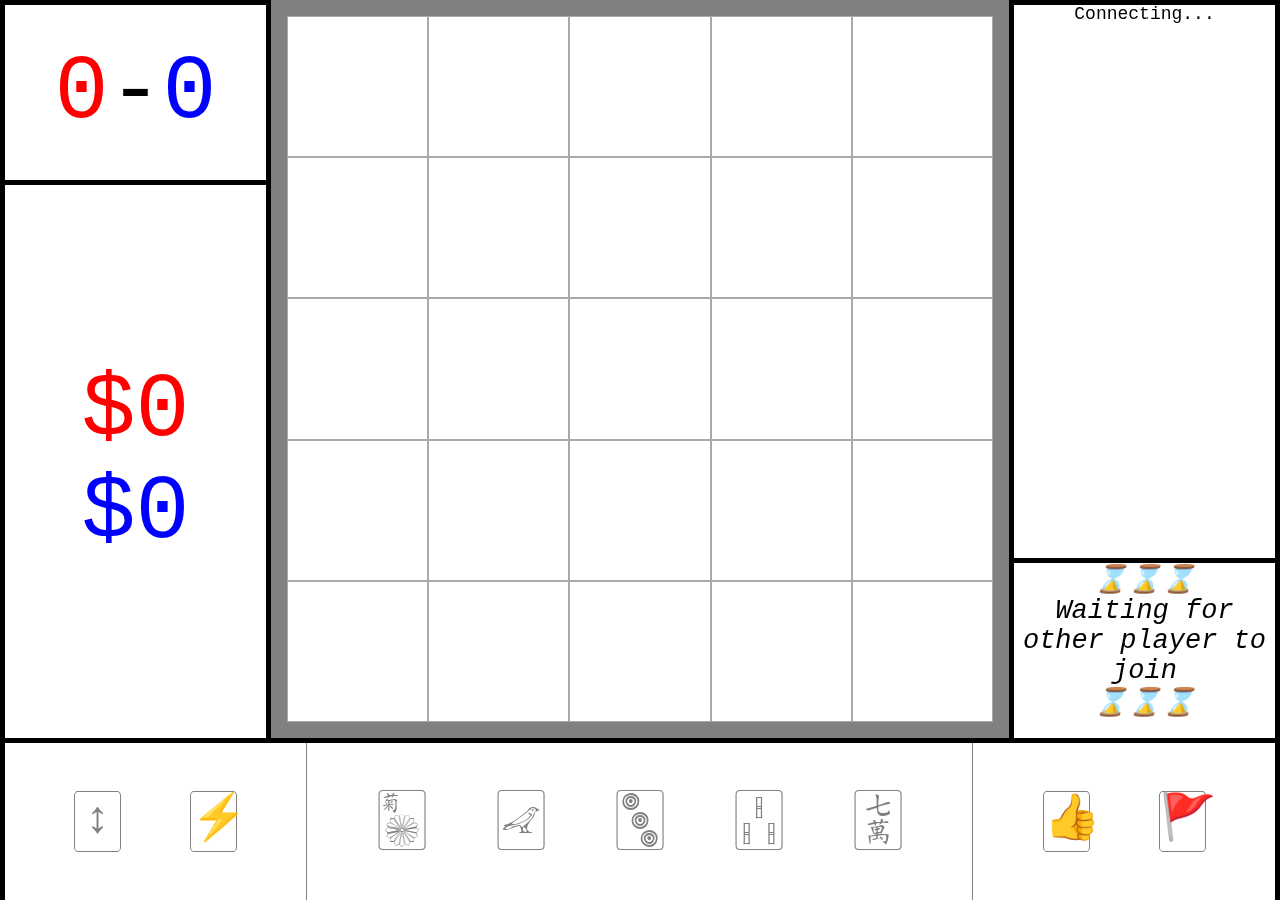
==== docs/index.html @ e9b5eef5 "rename client/ to docs/ for github pages; add Procfile for heroku" ====
<!DOCTYPE html>
<html lang="en">
  <head>
    <title>Arena In Progress</title>
    <link rel="stylesheet" href="style.css">
  </head>
  <body>
    <div class="container">
      <div class="score grid-element">
        <span class="north">0</span>
        <span>&hyphen;</span>
        <span class="south">0</span>
      </div>
      <div class="player-info grid-element">
        <div class="hand north">
          <div class="coins">$0</div>
        </div>
        <div class="hand south">
          <div class="coins">$0</div>
        </div>
      </div>
      <div class="board grid-element"></div>
      <div class="log grid-element">Connecting...</div>
      <div class="actions grid-element"></div>
      <div class="prompt grid-element">Connecting...</div>
    </div>
    <script src="main.js" type="module"></script>
  </body>
</html>
---- docs/style.css ----
body {
  background-color: white;
  justify-content: center;
  align-items: center;
  margin: 0;
  overflow: hidden;
  position: fixed;
}

/* top-level grid containing the board, log, action panel, player info, etc. */
.container {
  display: grid;
  grid-template-columns: 1fr 82vmin 1fr;
  grid-template-rows: 20vmin 42vmin 20vmin 2fr;
  cursor: default;

  font-family: 'Courier New';
  font-weight: normal;
  font-size: 20px;
  text-align: center;

  width: 100vw;
  height: 100vh;
}
.grid-element {
  border: 5px solid black;
}
/* the score box displays the match score */
.score {
  grid-column: 1 / 2;
  grid-row: 1 / 2;

  font-size: 10vh;

  display: flex;
  justify-content: center;
  flex-direction: row;
  align-items: center;

  border-bottom-width: 0;
}

/* the player-info box displays coins and tiles in hand */
.player-info {
  grid-column: 1 / 2;
  grid-row: 2 / 4;

  display: flex;
  justify-content: center;
  flex-direction: column;
  align-items: center;

  font-size: 10vh;
  border-bottom-width: 0;
}
.hand-tile {
  font-weight: light;
}
.hand-tile.highlight {
  color: darkgreen;
  font-weight: bold;
}

/*
the log is a list of text notes on the right side of the screen
explaining what happened in previous turns
*/
.log {
  grid-column: 3 / 4;
  grid-row: 1 / 3;
  overflow-y:auto;

  font-size: 2vmin;
  line-height: 2.1vmin;
  cursor: text;
  border-bottom-width: 0;
}

/*
the action panel has buttons for move, smite, the tiles, and the responses
currently available actions are highlighted
*/
.actions {
  grid-column: 1 / 4;
  grid-row: 4 / 5;

  display: flex;
  flex-direction: row;
  align-items: center;
  justify-content: space-evenly;
  vertical-align: middle;

  color: grey;
  font-weight: light;
  border-bottom-width: 0;
}
.tile-button {
  line-height: 7vmin;
  font-size: 7vmin;
}
.outlined-button {
  font-size: 200%;
  border-radius: 8%;
  border: 1px solid grey;
  width: 5vmin;
  line-height: 6.5vmin;
  font-size: 5vmin;
  vertical-align: middle;
  /* TODO the emoji aren't quite vertically centered in the box */
}
.action-separator {
  border-left: 1px solid;
  height: 100%;
}
.tile-button.highlight {
  color: darkgreen;
  font-weight: bold;
}
.outlined-button.highlight {
  border-color: darkgreen;
  border-width: thick;
  color: darkgreen;
}
.chosen-action {
  border-radius: 100%;
  border: 1px solid;
}
.tooltip {
  position: relative;
  display: inline-block;
}
.tooltip .tooltiptext {
  line-height: 2vmin;
  font-size: 2vmin;
  font-weight: normal;

  background-color: black;
  color: white;

  visibility: hidden;
  text-align: center;
  padding: 5px 0;
  border-radius: 6px;

  position: absolute;
  z-index: 1;

  width: 20vmin;
  bottom: 100%;
  left: 50%;
  margin-left: -10vmin;
}

.tooltip:hover .tooltiptext {
  visibility: visible;
}

/*
the prompt is a text string at the bottom of the screen
explaining what the player should do next
*/
.prompt {
  grid-column: 3 / 4;
  grid-row: 3 / 4;
  font-size: 3vh;
  font-style: italic;
  overflow-y:auto;

  align-items: center;
  overflow-x: auto;
  border-bottom-width: 0;
}

/* the board is a 5x5 display with the tiles on board */
.board {
  grid-column: 2 / 3;
  grid-row: 1 / 4;
  aspect-ratio: 1;

  background-color: gray;
  display: flex;
  flex-direction: row;
  padding: 2% 2%;
  position: relative;
  border: 1px solid gray;
}
.column {
  box-sizing: border-box;
  width: 20%; /* assumes a 5x5 board */
}
.cell {
  box-sizing: border-box;
  height: 20%; /* assumes a 5x5 board */
  width: 100%;
  border: 1px solid darkgrey;
  background-color: white;
  position: relative;

  line-height: 14vmin;
  font-size: 14vmin;
}
.cell.highlight {
  background-color: lightgray;
}
.cell.special {
  font-size: 7vmin;
  line-height: 7vmin;
}
.specialRow {
  display: flex;
  flex-direction: row;
  justify-content: space-evenly;
  color: grey;
}
.board-tile {
  font-weight: light;
}
.board-tile.highlight {
  color: darkgreen;
  font-weight: bold;
}
.chosen-start::before {
  position: absolute;
  content: 'O';
  top: 0;
  bottom: 0;
  left: 0;
  right: 0;
  margin: auto;
}
.chosen-target::before {
  position: absolute;
  content: 'X';
  top: 0;
  bottom: 0;
  left: 0;
  right: 0;
  margin: auto;
}

.north {
  color: red;
}

.south {
  color: blue;
}

.target-north.chosen-target::before {
  color: red;
}

.target-south.chosen-target::before {
  color: blue;
}

.start-north {
  color: red;
}

.start-south {
  color: blue;
}

.highlight {
  cursor: pointer;
}
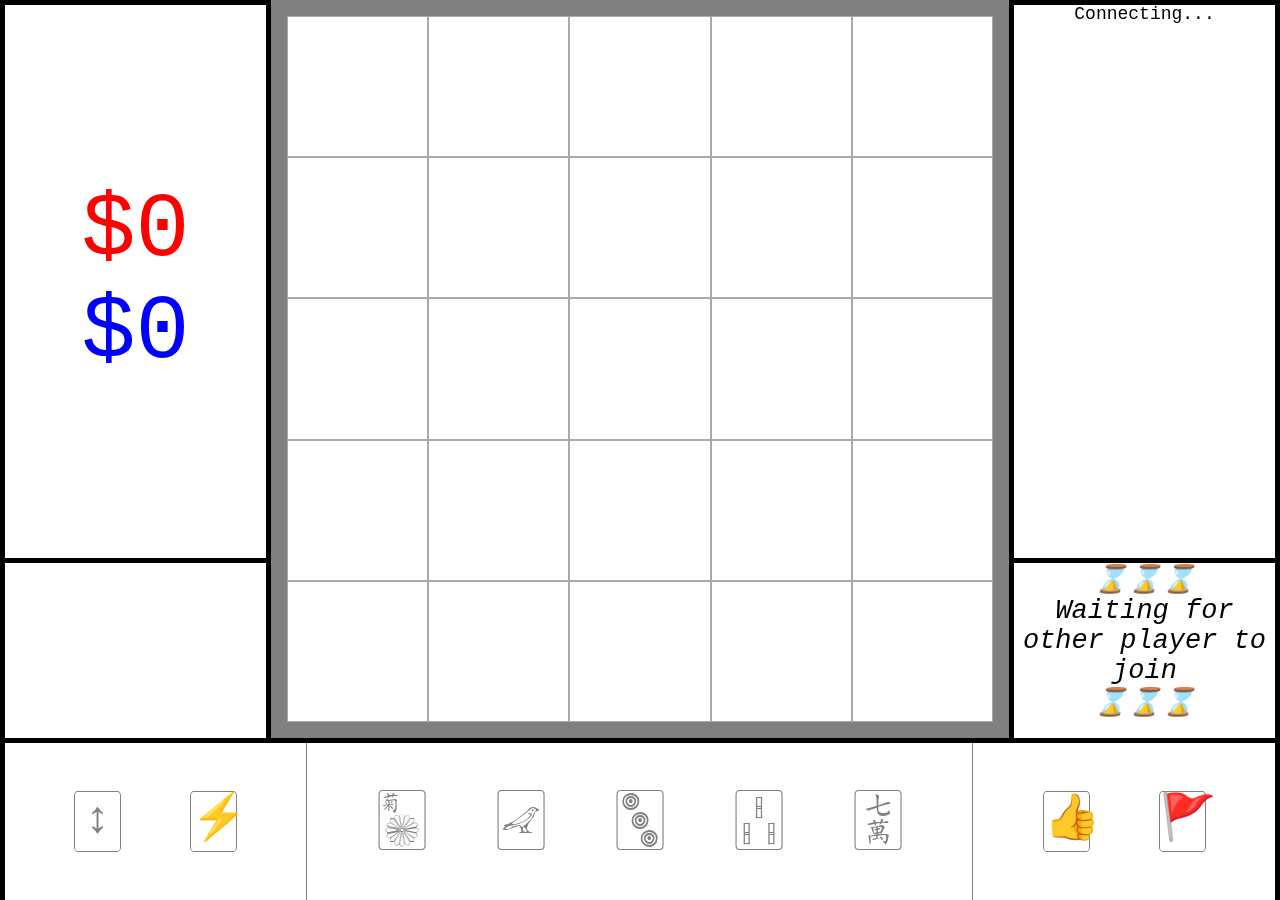
==== commit 8d21bed0: "display unused & discard on board" ====
--- a/docs/index.html
+++ b/docs/index.html
@@ -6,11 +6,6 @@
   </head>
   <body>
     <div class="container">
-      <div class="score grid-element">
-        <span class="north">0</span>
-        <span>&hyphen;</span>
-        <span class="south">0</span>
-      </div>
       <div class="player-info grid-element">
         <div class="hand north">
           <div class="coins">$0</div>
@@ -18,6 +13,10 @@
         <div class="hand south">
           <div class="coins">$0</div>
         </div>
+      </div>
+      <div class="other grid-element">
+        <div class="unused"></div>
+        <div class="discard"></div>
       </div>
       <div class="board grid-element"></div>
       <div class="log grid-element">Connecting...</div>
--- a/docs/style.css
+++ b/docs/style.css
@@ -25,25 +25,11 @@
 .grid-element {
   border: 5px solid black;
 }
-/* the score box displays the match score */
-.score {
-  grid-column: 1 / 2;
-  grid-row: 1 / 2;
-
-  font-size: 10vh;
-
-  display: flex;
-  justify-content: center;
-  flex-direction: row;
-  align-items: center;
-
-  border-bottom-width: 0;
-}
 
 /* the player-info box displays coins and tiles in hand */
 .player-info {
   grid-column: 1 / 2;
-  grid-row: 2 / 4;
+  grid-row: 1 / 3;
 
   display: flex;
   justify-content: center;
@@ -59,6 +45,24 @@
 .hand-tile.highlight {
   color: darkgreen;
   font-weight: bold;
+}
+
+/* the other box displays unused & discard tiles */
+.other {
+  grid-column: 1 / 2;
+  grid-row: 3 / 4;
+
+  font-size: 5vh;
+
+  display: flex;
+  justify-content: center;
+  flex-direction: column;
+  align-items: center;
+
+  border-bottom-width: 0;
+
+  color: grey;
+  font-weight: light;
 }
 
 /*
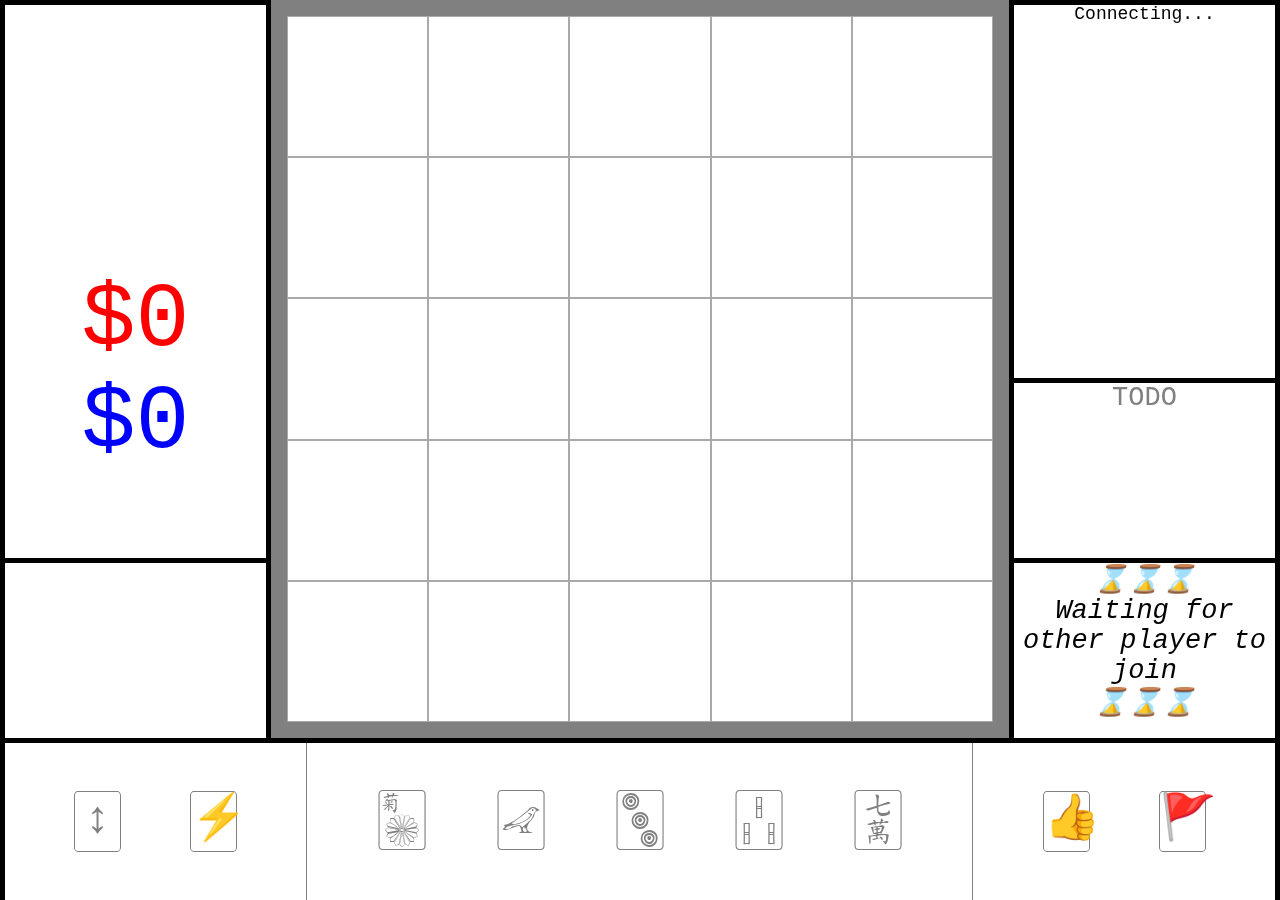
==== commit 9c7177ba: "hidden-tiles: draft" ====
--- a/docs/index.html
+++ b/docs/index.html
@@ -20,8 +20,9 @@
       </div>
       <div class="board grid-element"></div>
       <div class="log grid-element">Connecting...</div>
+      <div class="hidden-tiles grid-element">TODO</div>
+      <div class="prompt grid-element">Connecting...</div>
       <div class="actions grid-element"></div>
-      <div class="prompt grid-element">Connecting...</div>
     </div>
     <script src="main.js" type="module"></script>
   </body>
--- a/docs/style.css
+++ b/docs/style.css
@@ -11,7 +11,7 @@
 .container {
   display: grid;
   grid-template-columns: 1fr 82vmin 1fr;
-  grid-template-rows: 20vmin 42vmin 20vmin 2fr;
+  grid-template-rows: 22vmin 20vmin 20vmin 20vmin 2fr;
   cursor: default;
 
   font-family: 'Courier New';
@@ -29,7 +29,7 @@
 /* the player-info box displays coins and tiles in hand */
 .player-info {
   grid-column: 1 / 2;
-  grid-row: 1 / 3;
+  grid-row: 1 / 5;
 
   display: flex;
   justify-content: center;
@@ -50,7 +50,7 @@
 /* the other box displays unused & discard tiles */
 .other {
   grid-column: 1 / 2;
-  grid-row: 3 / 4;
+  grid-row: 4 / 5;
 
   font-size: 5vh;
 
@@ -71,7 +71,7 @@
 */
 .log {
   grid-column: 3 / 4;
-  grid-row: 1 / 3;
+  grid-row: 1 / 5;
   overflow-y:auto;
 
   font-size: 2vmin;
@@ -81,12 +81,40 @@
 }
 
 /*
+The hidden tiles are a list of tiles that are currently not visible to the player
+*/
+.hidden-tiles {
+  grid-column: 3 / 4;
+  grid-row: 3 / 5;
+  font-size: 3vh;
+  color: grey;
+  font-weight: light;
+  border-bottom-width: 0;
+}
+
+/*
+the prompt is a text string under the log
+explaining what the player should do next
+*/
+.prompt {
+  grid-column: 3 / 4;
+  grid-row: 4 / 5;
+  font-size: 3vh;
+  font-style: italic;
+  overflow-y: auto;
+
+  align-items: center;
+  overflow-x: auto;
+  border-bottom-width: 0;
+}
+
+/*
 the action panel has buttons for move, smite, the tiles, and the responses
 currently available actions are highlighted
 */
 .actions {
   grid-column: 1 / 4;
-  grid-row: 4 / 5;
+  grid-row: 5 / 5;
 
   display: flex;
   flex-direction: row;
@@ -112,6 +140,16 @@
   vertical-align: middle;
   /* TODO the emoji aren't quite vertically centered in the box */
 }
+/* One of the buttons has x2 written above in purple */
+.x2:before {
+  position: absolute;
+  content: "x2";
+  color: purple;
+  line-height: 0.1vmin;
+  font-size: 2vmin;
+  font-weight: normal;
+  text-align: center;
+}
 .action-separator {
   border-left: 1px solid;
   height: 100%;
@@ -149,7 +187,7 @@
   position: absolute;
   z-index: 1;
 
-  width: 20vmin;
+  width: 25vmin;
   bottom: 100%;
   left: 50%;
   margin-left: -10vmin;
@@ -159,21 +197,6 @@
   visibility: visible;
 }
 
-/*
-the prompt is a text string at the bottom of the screen
-explaining what the player should do next
-*/
-.prompt {
-  grid-column: 3 / 4;
-  grid-row: 3 / 4;
-  font-size: 3vh;
-  font-style: italic;
-  overflow-y:auto;
-
-  align-items: center;
-  overflow-x: auto;
-  border-bottom-width: 0;
-}
 
 /* the board is a 5x5 display with the tiles on board */
 .board {
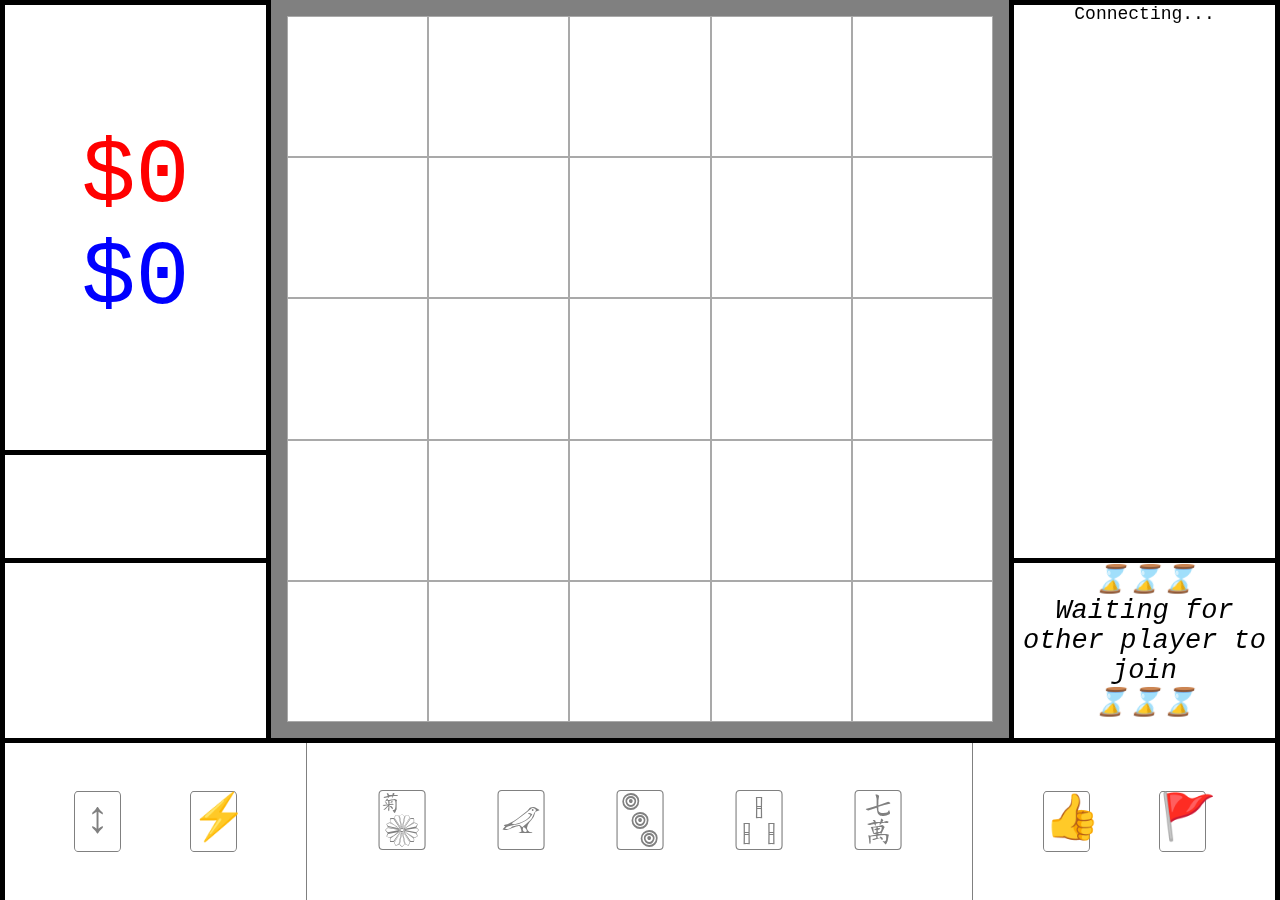
==== commit c8448b07: "List hidden tiles in UI; add tooltips a bunch of places" ====
--- a/docs/index.html
+++ b/docs/index.html
@@ -20,7 +20,9 @@
       </div>
       <div class="board grid-element"></div>
       <div class="log grid-element">Connecting...</div>
-      <div class="hidden-tiles grid-element">TODO</div>
+      <div class="hidden-tiles grid-element">
+        <div class="hidden-tiles-contents"></div>
+      </div>
       <div class="prompt grid-element">Connecting...</div>
       <div class="actions grid-element"></div>
     </div>
--- a/docs/style.css
+++ b/docs/style.css
@@ -11,7 +11,7 @@
 .container {
   display: grid;
   grid-template-columns: 1fr 82vmin 1fr;
-  grid-template-rows: 22vmin 20vmin 20vmin 20vmin 2fr;
+  grid-template-rows: 50vmin 12vmin 20vmin 2fr;
   cursor: default;
 
   font-family: 'Courier New';
@@ -29,7 +29,7 @@
 /* the player-info box displays coins and tiles in hand */
 .player-info {
   grid-column: 1 / 2;
-  grid-row: 1 / 5;
+  grid-row: 1 / 2;
 
   display: flex;
   justify-content: center;
@@ -50,7 +50,7 @@
 /* the other box displays unused & discard tiles */
 .other {
   grid-column: 1 / 2;
-  grid-row: 4 / 5;
+  grid-row: 3 / 4;
 
   font-size: 5vh;
 
@@ -71,7 +71,7 @@
 */
 .log {
   grid-column: 3 / 4;
-  grid-row: 1 / 5;
+  grid-row: 1 / 3;
   overflow-y:auto;
 
   font-size: 2vmin;
@@ -84,9 +84,9 @@
 The hidden tiles are a list of tiles that are currently not visible to the player
 */
 .hidden-tiles {
-  grid-column: 3 / 4;
-  grid-row: 3 / 5;
-  font-size: 3vh;
+  grid-column: 1 / 2;
+  grid-row: 2 / 3;
+  font-size: 4.5vh;
   color: grey;
   font-weight: light;
   border-bottom-width: 0;
@@ -98,7 +98,7 @@
 */
 .prompt {
   grid-column: 3 / 4;
-  grid-row: 4 / 5;
+  grid-row: 3 / 4;
   font-size: 3vh;
   font-style: italic;
   overflow-y: auto;
@@ -114,7 +114,7 @@
 */
 .actions {
   grid-column: 1 / 4;
-  grid-row: 5 / 5;
+  grid-row: 4 / 4;
 
   display: flex;
   flex-direction: row;
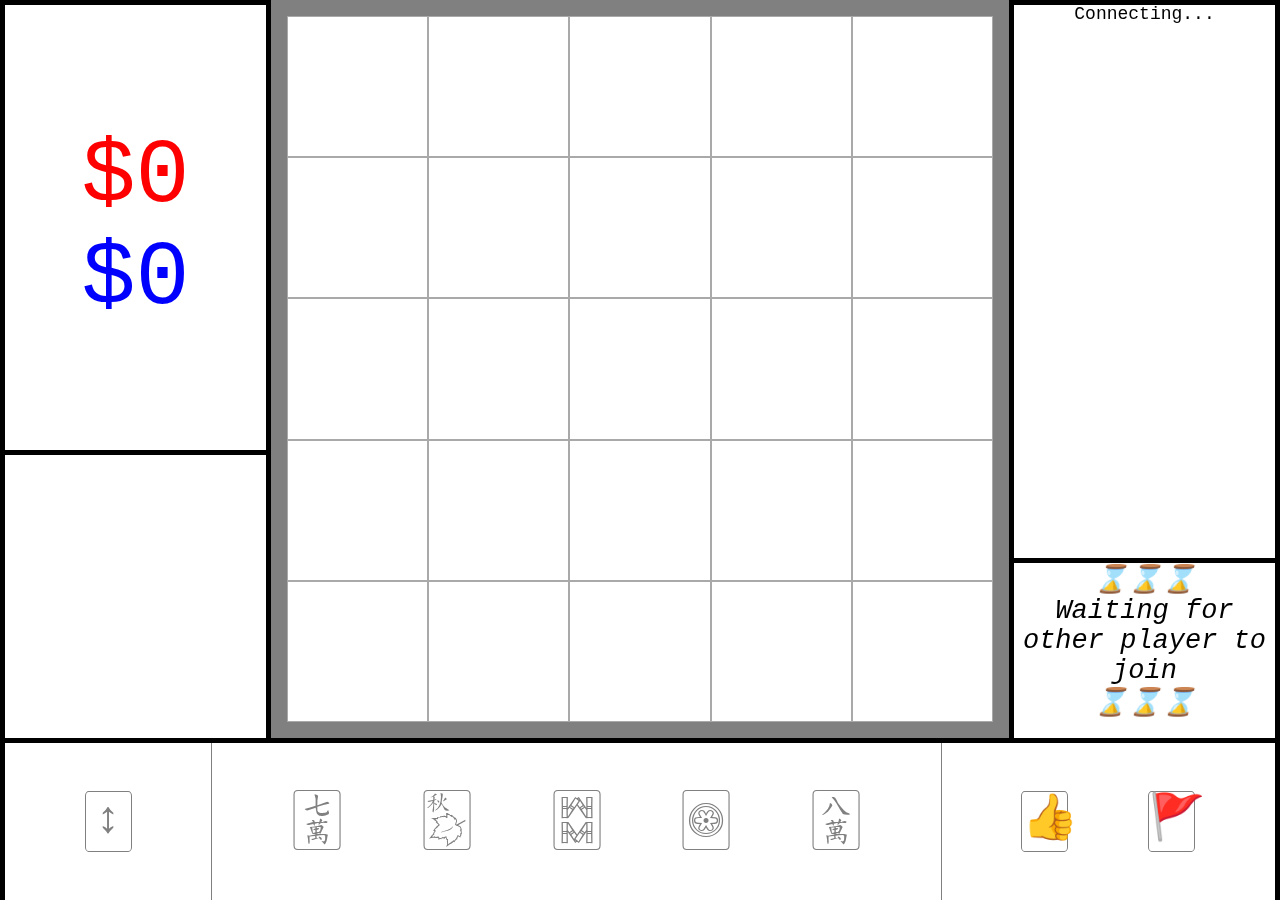
==== commit ffdf60c0: "merge unknown, discarded, unused" ====
--- a/docs/index.html
+++ b/docs/index.html
@@ -15,14 +15,18 @@
         </div>
       </div>
       <div class="other grid-element">
-        <div class="unused"></div>
-        <div class="discard"></div>
+        <div class="unused">
+          <div class="unused-contents"></div>
+        </div>
+        <div class="discard">
+          <div class="discard-contents"></div>
+        </div>
+        <div class="hidden-tiles">
+          <div class="hidden-tiles-contents"></div>
+        </div>
       </div>
       <div class="board grid-element"></div>
       <div class="log grid-element">Connecting...</div>
-      <div class="hidden-tiles grid-element">
-        <div class="hidden-tiles-contents"></div>
-      </div>
       <div class="prompt grid-element">Connecting...</div>
       <div class="actions grid-element"></div>
     </div>
--- a/docs/style.css
+++ b/docs/style.css
@@ -47,12 +47,12 @@
   font-weight: bold;
 }
 
-/* the other box displays unused & discard tiles */
+/* the other box displays unused, discard, and hidden tiles */
 .other {
   grid-column: 1 / 2;
-  grid-row: 3 / 4;
-
-  font-size: 5vh;
+  grid-row: 2 / 4;
+
+  font-size: 4.5vh;
 
   display: flex;
   justify-content: center;
@@ -77,18 +77,6 @@
   font-size: 2vmin;
   line-height: 2.1vmin;
   cursor: text;
-  border-bottom-width: 0;
-}
-
-/*
-The hidden tiles are a list of tiles that are currently not visible to the player
-*/
-.hidden-tiles {
-  grid-column: 1 / 2;
-  grid-row: 2 / 3;
-  font-size: 4.5vh;
-  color: grey;
-  font-weight: light;
   border-bottom-width: 0;
 }
 
